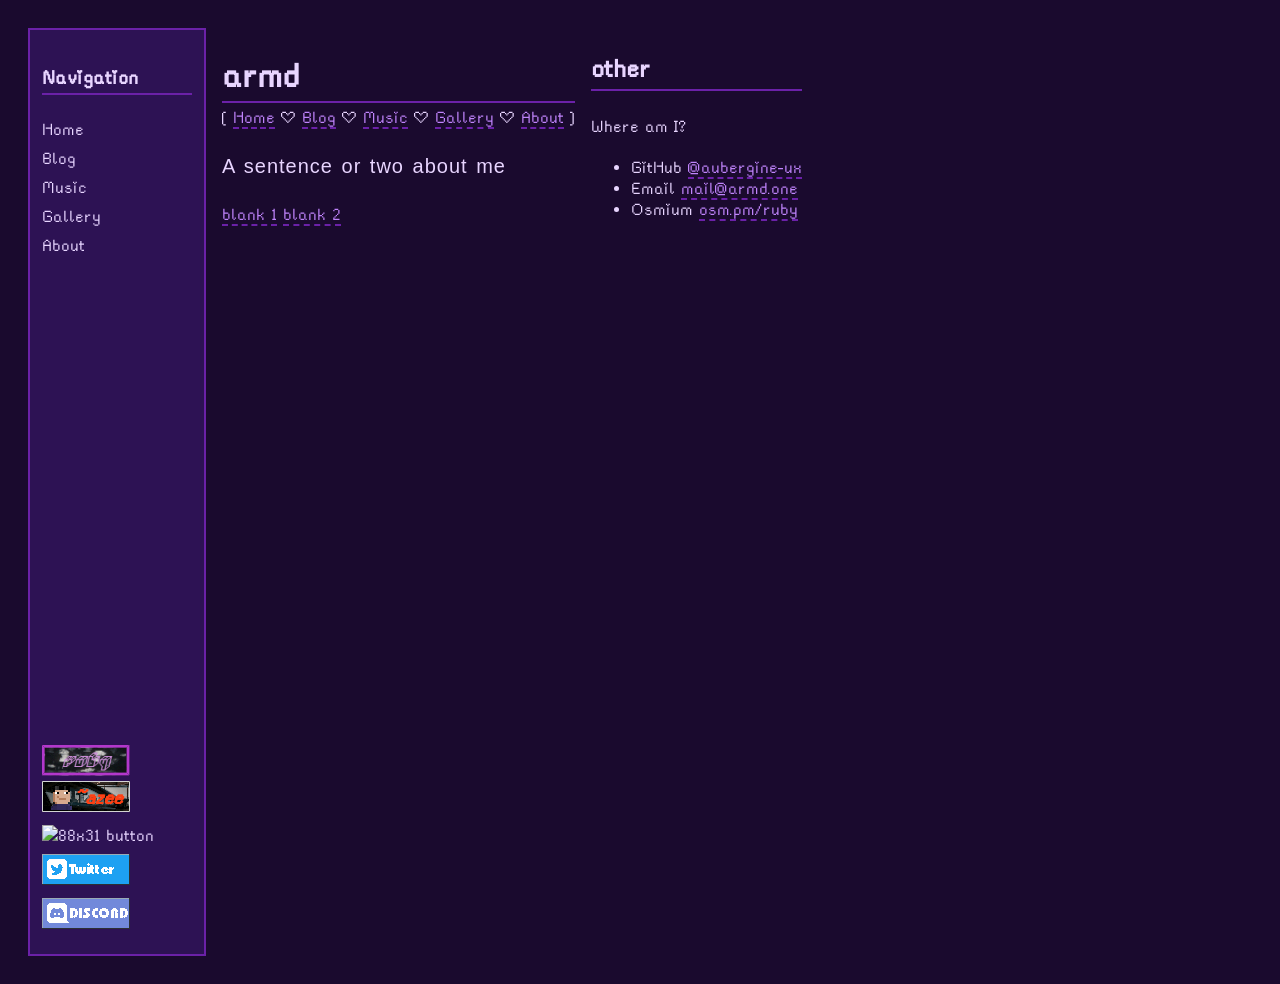
==== aboutme.html @ 273fea21 "RC 26.00.07-8" ====
<!DOCTYPE html>
<html lang="en">
  <head>
    <meta charset="UTF-8">
    <meta http-equiv="X-UA-Compatible" content="IE=edge">
    <title>armd</title>
    <meta name="darkreader-lock">
    <meta name="viewport" content="width=device-width, initial-scale=1.0">
    <link href="/style.css" rel="stylesheet" type="text/css" media="all">
  </head>
  <body>

    <div class="layout">
        <div class="sidebar">
          <h3>Navigation</h3>
          <a href="index.html">Home</a>
          <a href="blog.html">Blog</a>
          <a href="music.html">Music</a>
          <a href="gallery.html">Gallery</a>
          <a href="aboutme.html">About</a>
          <div style="margin-top: auto;">
            <img src="images/ruby-button.gif" width="88" height="31" alt="88x31 button">
            <a href="https://azee.sh/"><img src="images/azee-badge.gif" width="88" height="31" alt="88x31 button"></a>
            <a href="https://pandaptable.moe"><img src="https://pandaptable.moe/buttons/button.avif" width="88" height="31" alt="88x31 button"></a>
            <a href="https://x.com/4evrArmd" target="_blank">
              <img src="images/buttons/twitter.gif" width="88" height="31">
            </a>
            <a href="https://discord.com/users/rbi90" target="_blank">
              <img src="images/buttons/discord.gif" width="88" height="31">
            </a>
          </div>
        </div>

     
      <div class="intro">
        <h1>armd</h1>
        <p class="subtitle">
          [ <a href="index.html">Home</a> ·
          <a href="blog.html">Blog</a> ·
          <a href="music.html">Music</a> ·
          <a href="gallery.html">Gallery</a> ·
          <a href="aboutme.html">About</a> ]
        </p>
        <p style="font-family: 'Arial', sans-serif; letter-spacing: 0.05em; line-height: 1.8; word-spacing: 0.1em;">
          A sentence or two about me
        </p>
        <p class="links">
          <a href="/blank1">blank 1</a>
          <a href="/blank2">blank 2</a>
        </p>
      </div>

        <!-- Elsewhere -->
    <section>
      <h2>other</h2>
      <p class="section-desc">Where am I?</p>
      <ul class="elsewhere">
        <li>
          <span class="label">GitHub</span>
          <a href="https://github.com">@aubergine-ux</a>
        </li>
        <li>
          <span class="label">Email</span>
          <a href="mailto:mail@armd.one">mail@armd.one</a>
        </li>
        <li>
          <span class="label">Osmium</span>
          <a href="https://osm.pm/ruby">osm.pm/ruby</a>
        </li>
      </ul>
    </section>


    </div>
  </body>
</html>
---- style.css ----
@font-face {
  font-family: "rainyhearts";
  src: url("fonts/rainyhearts.ttf") format("truetype");
  font-display: swap;
}

.film {
  border-bottom: 1px solid #6b21a8;
  padding: 8px 0;
  margin-bottom: 8px;
}
.film a {
  font-weight: bold;
  text-decoration: none;
}

a {
  color: #c084fc;
  text-decoration: none;
  border-bottom: 2px dashed #6b21a8;
}

a:hover {
  color: #e8d5ff;
}

.panel {
  background: #2d1254;
  border: 2px solid #6b21a8;
  padding: 16px;
  margin-bottom: 16px;
}

nav {
  background: #2d1254;
  padding: 0px 16px;
  margin-bottom: 16px;
  border: 2px solid #6b21a8;
}

nav a {
  color: #e8d5ff;
  text-decoration: none;
  border-bottom: none;
  font-weight: bold;
  margin-right: 16px;
}

nav a:hover {
  color: #c084fc;
}

h1 {
  margin-bottom: 4px;
}

p {
  margin-top: 0;
}

hr {
  border: none;
  border-top: 3px dashed #6b21a8;
  height: 2px;
  background: linear-gradient(to right, transparent, #6b21a8, transparent);
  margin: 24px 0;
  position: relative;
}

hr::after {
  content: '✦';
  position: absolute;
  left: 50%;
  top: 50%;
  transform: translate(-50%, -50%);
  background: #1a0a2e;
  color: #c084fc;
  padding: 0 8px;
  font-size: 12px;
}

.buttons {
  display: flex;
  flex-wrap: wrap;
  gap: 4px;
}

.header {
  display: flex;
  align-items: center;
  gap: 16px;
}

body {
  background-color: #1a0a2e;
  color: #e8d5ff;
  font-family: "rainyhearts", sans-serif;
  font-size: 20px;
  padding: 20px;
}

.sidebar {
  display: flex;
  flex-direction: column;
}

.discord-btn {
  margin-top: auto;
}

.song {
  display: flex;
  gap: 16px;
  align-items: center;
}

.gallery {
  display: grid;
  grid-template-columns: repeat(3, 1fr);
  gap: 8px;
}

.gallery img {
  width: 100%;
  height: auto;
  object-fit: cover;
  border: 2px solid #6b21a8;
}

.gallery-page {
  background-color: #0d0618;
}

.layout {
  display: flex;
  gap: 16px;
}

.date {
  font-size: 12px;
  color: #a78bca;
  margin-top: 0;
}

.sidebar {
  width: 150px;
  flex-shrink: 0;
  background: #2d1254;
  border: 2px solid #6b21a8;
  padding: 12px;
}

.sidebar a {
  display: block;
  color: #e8d5ff;
  margin-bottom: 8px;
  border-bottom: none;
}

.sidebar a:hover {
  color: #c084fc;
}

.sidebar {
  position: sticky;
  top: 0;
  height: 100vh;
  overflow-y: auto;
  align-self: flex-start;
}

.main {
  flex: 1;
}

h1, h2, h3 {
  border-bottom: 2px solid #6b21a8;
  padding-bottom: 4px;
}

.container {
  display: flex;
  flex: 1;
}

.column {
  display: flex;
  flex-direction: column;
  gap: 8px;
  width: 100%;
}

.column img {
  width: 100%;
  height: auto;
  display: block;
  border: 2px solid #6b21a8;
}

@media (max-width: 600px) {
  .layout {
    flex-direction: column;
  }

  .sidebar {
    width: 100%;
    height: auto;
    position: static;
    flex-direction: row;
    flex-wrap: wrap;
  }
}
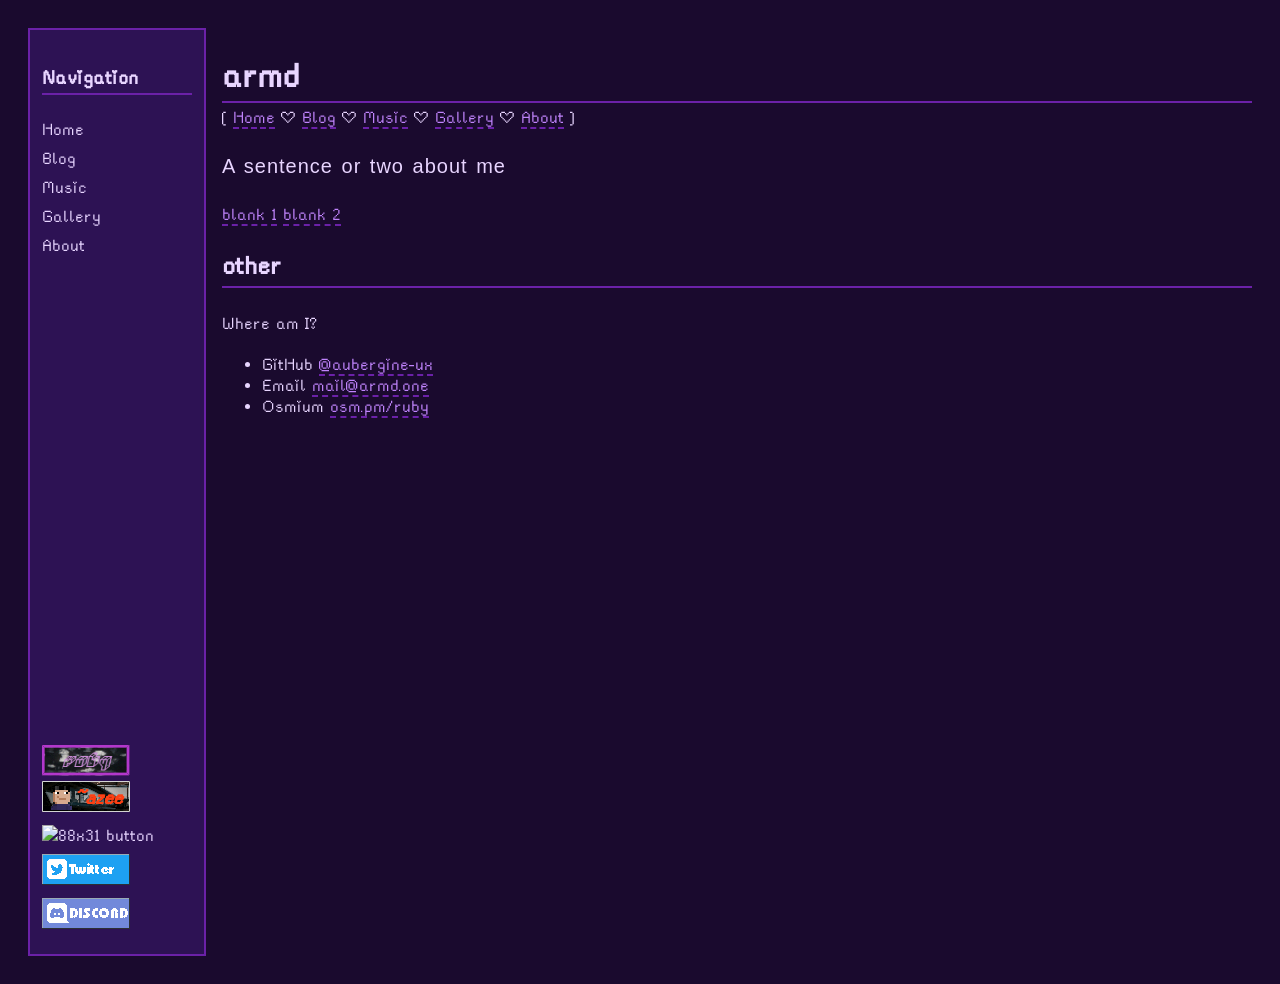
==== commit 1e8952d3: "RC 26.00.08" ====
--- a/aboutme.html
+++ b/aboutme.html
@@ -11,65 +11,64 @@
   <body>
 
     <div class="layout">
-        <div class="sidebar">
-          <h3>Navigation</h3>
-          <a href="index.html">Home</a>
-          <a href="blog.html">Blog</a>
-          <a href="music.html">Music</a>
-          <a href="gallery.html">Gallery</a>
-          <a href="aboutme.html">About</a>
-          <div style="margin-top: auto;">
-            <img src="images/ruby-button.gif" width="88" height="31" alt="88x31 button">
-            <a href="https://azee.sh/"><img src="images/azee-badge.gif" width="88" height="31" alt="88x31 button"></a>
-            <a href="https://pandaptable.moe"><img src="https://pandaptable.moe/buttons/button.avif" width="88" height="31" alt="88x31 button"></a>
-            <a href="https://x.com/4evrArmd" target="_blank">
-              <img src="images/buttons/twitter.gif" width="88" height="31">
-            </a>
-            <a href="https://discord.com/users/rbi90" target="_blank">
-              <img src="images/buttons/discord.gif" width="88" height="31">
-            </a>
-          </div>
+      <div class="sidebar">
+        <h3>Navigation</h3>
+        <a href="index.html">Home</a>
+        <a href="blog.html">Blog</a>
+        <a href="music.html">Music</a>
+        <a href="gallery.html">Gallery</a>
+        <a href="aboutme.html">About</a>
+        <div style="margin-top: auto;">
+          <img src="images/ruby-button.gif" width="88" height="31" alt="88x31 button">
+          <a href="https://azee.sh/"><img src="images/azee-badge.gif" width="88" height="31" alt="88x31 button"></a>
+          <a href="https://pandaptable.moe"><img src="https://pandaptable.moe/buttons/button.avif" width="88" height="31" alt="88x31 button"></a>
+          <a href="https://x.com/4evrArmd" target="_blank">
+            <img src="images/buttons/twitter.gif" width="88" height="31">
+          </a>
+          <a href="https://discord.com/users/rbi90" target="_blank">
+            <img src="images/buttons/discord.gif" width="88" height="31">
+          </a>
+        </div>
+      </div>
+
+      <div class="main">
+        <div class="intro">
+          <h1>armd</h1>
+          <p class="subtitle">
+            [ <a href="index.html">Home</a> ·
+            <a href="blog.html">Blog</a> ·
+            <a href="music.html">Music</a> ·
+            <a href="gallery.html">Gallery</a> ·
+            <a href="aboutme.html">About</a> ]
+          </p>
+          <p style="font-family: 'Arial', sans-serif; letter-spacing: 0.05em; line-height: 1.8; word-spacing: 0.1em;">
+            A sentence or two about me
+          </p>
+          <p class="links">
+            <a href="/blank1">blank 1</a>
+            <a href="/blank2">blank 2</a>
+          </p>
         </div>
 
-     
-      <div class="intro">
-        <h1>armd</h1>
-        <p class="subtitle">
-          [ <a href="index.html">Home</a> ·
-          <a href="blog.html">Blog</a> ·
-          <a href="music.html">Music</a> ·
-          <a href="gallery.html">Gallery</a> ·
-          <a href="aboutme.html">About</a> ]
-        </p>
-        <p style="font-family: 'Arial', sans-serif; letter-spacing: 0.05em; line-height: 1.8; word-spacing: 0.1em;">
-          A sentence or two about me
-        </p>
-        <p class="links">
-          <a href="/blank1">blank 1</a>
-          <a href="/blank2">blank 2</a>
-        </p>
+        <section>
+          <h2>other</h2>
+          <p class="section-desc">Where am I?</p>
+          <ul class="elsewhere">
+            <li>
+              <span class="label">GitHub</span>
+              <a href="https://github.com">@aubergine-ux</a>
+            </li>
+            <li>
+              <span class="label">Email</span>
+              <a href="mailto:mail@armd.one">mail@armd.one</a>
+            </li>
+            <li>
+              <span class="label">Osmium</span>
+              <a href="https://osm.pm/ruby">osm.pm/ruby</a>
+            </li>
+          </ul>
+        </section>
       </div>
-
-        <!-- Elsewhere -->
-    <section>
-      <h2>other</h2>
-      <p class="section-desc">Where am I?</p>
-      <ul class="elsewhere">
-        <li>
-          <span class="label">GitHub</span>
-          <a href="https://github.com">@aubergine-ux</a>
-        </li>
-        <li>
-          <span class="label">Email</span>
-          <a href="mailto:mail@armd.one">mail@armd.one</a>
-        </li>
-        <li>
-          <span class="label">Osmium</span>
-          <a href="https://osm.pm/ruby">osm.pm/ruby</a>
-        </li>
-      </ul>
-    </section>
-
 
     </div>
   </body>
--- a/style.css
+++ b/style.css
@@ -209,4 +209,31 @@
     flex-direction: row;
     flex-wrap: wrap;
   }
+
+  .elsewhere {
+  list-style: none;
+  padding: 0;
+  display: flex;
+  flex-direction: column;
+  gap: 0.4rem;
+}
+
+.elsewhere li {
+  display: flex;
+  gap: 1rem;
+  align-items: baseline;
+}
+
+.label {
+  font-size: 0.8em;
+  color: #a78bca;
+  min-width: 6rem;
+}
+
+.section-desc {
+  font-size: 0.85em;
+  color: #a78bca;
+  margin-bottom: 0.75rem;
+}
+
 }
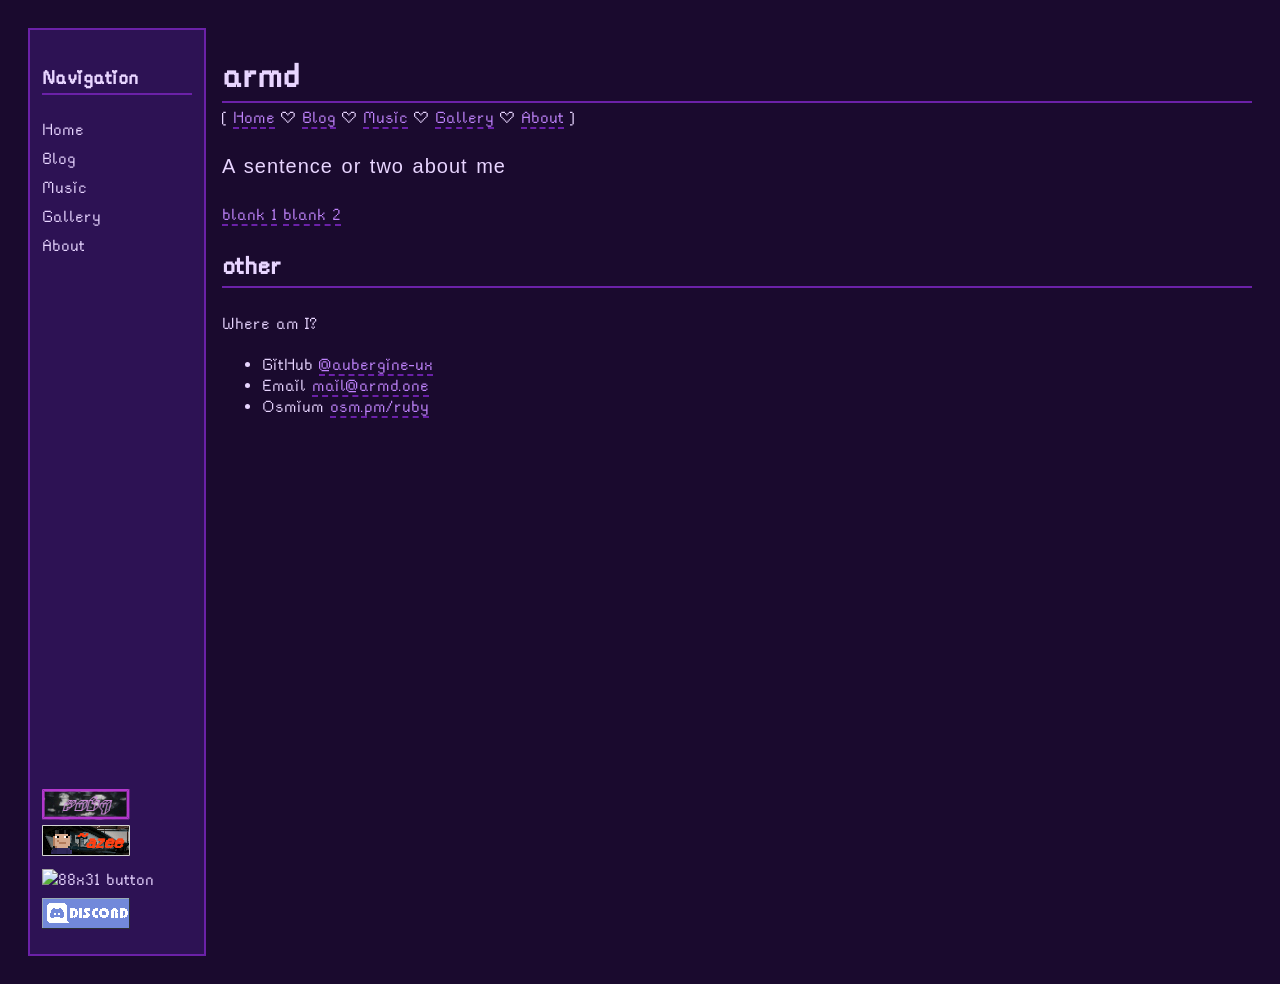
==== commit c02bb230: "RC 26.00.10" ====
--- a/aboutme.html
+++ b/aboutme.html
@@ -6,6 +6,7 @@
     <title>armd</title>
     <meta name="darkreader-lock">
     <meta name="viewport" content="width=device-width, initial-scale=1.0">
+    <link rel="icon" type="image/png" href="/favicon.jpg">
     <link href="/style.css" rel="stylesheet" type="text/css" media="all">
   </head>
   <body>
@@ -22,9 +23,6 @@
           <img src="images/ruby-button.gif" width="88" height="31" alt="88x31 button">
           <a href="https://azee.sh/"><img src="images/azee-badge.gif" width="88" height="31" alt="88x31 button"></a>
           <a href="https://pandaptable.moe"><img src="https://pandaptable.moe/buttons/button.avif" width="88" height="31" alt="88x31 button"></a>
-          <a href="https://x.com/4evrArmd" target="_blank">
-            <img src="images/buttons/twitter.gif" width="88" height="31">
-          </a>
           <a href="https://discord.com/users/rbi90" target="_blank">
             <img src="images/buttons/discord.gif" width="88" height="31">
           </a>
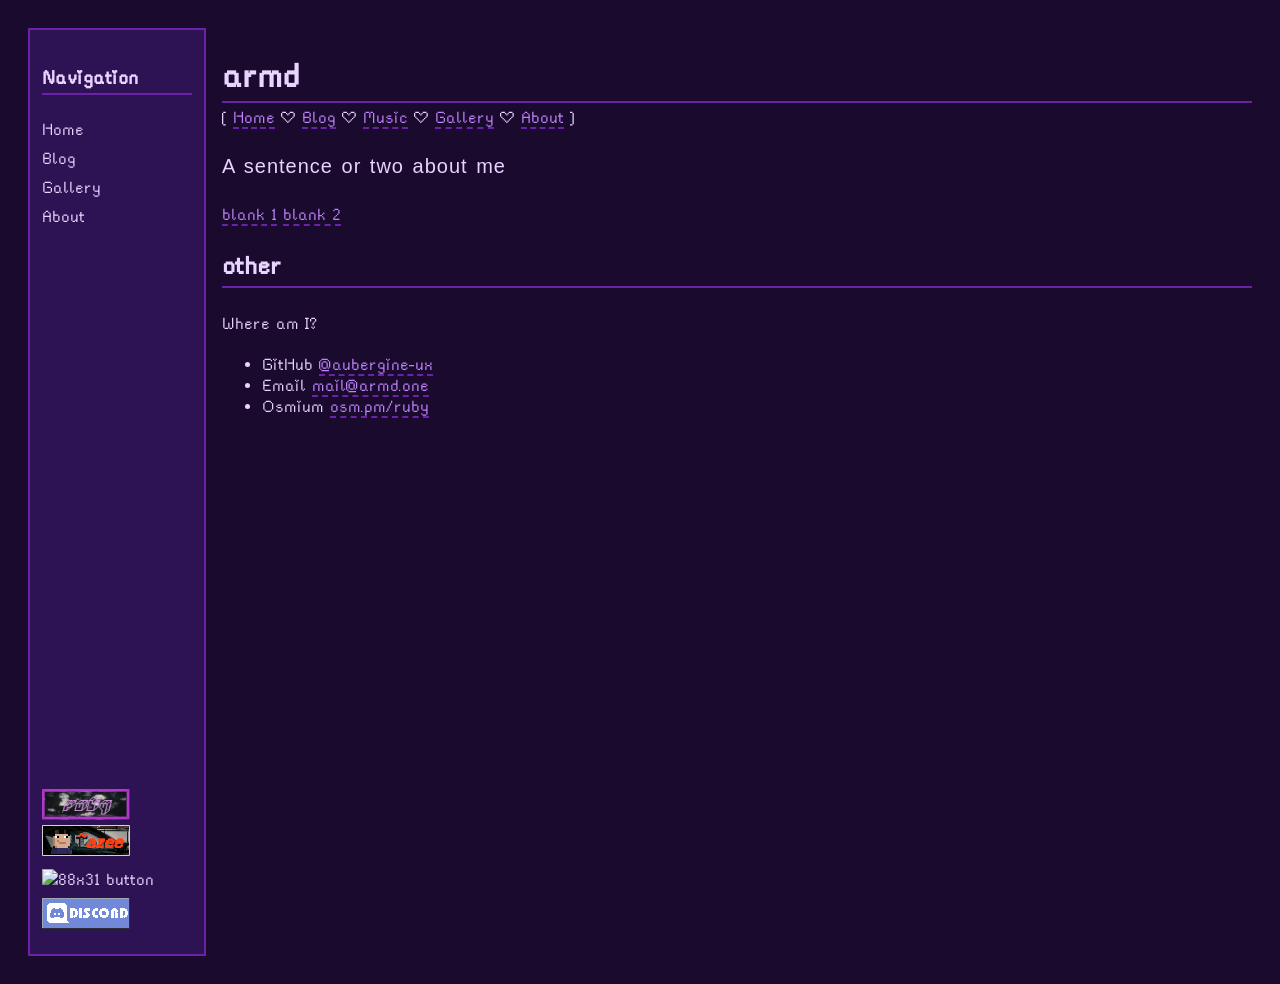
==== commit 08fe073e: "RC 26.00.10" ====
--- a/aboutme.html
+++ b/aboutme.html
@@ -16,7 +16,6 @@
         <h3>Navigation</h3>
         <a href="index.html">Home</a>
         <a href="blog.html">Blog</a>
-        <a href="music.html">Music</a>
         <a href="gallery.html">Gallery</a>
         <a href="aboutme.html">About</a>
         <div style="margin-top: auto;">
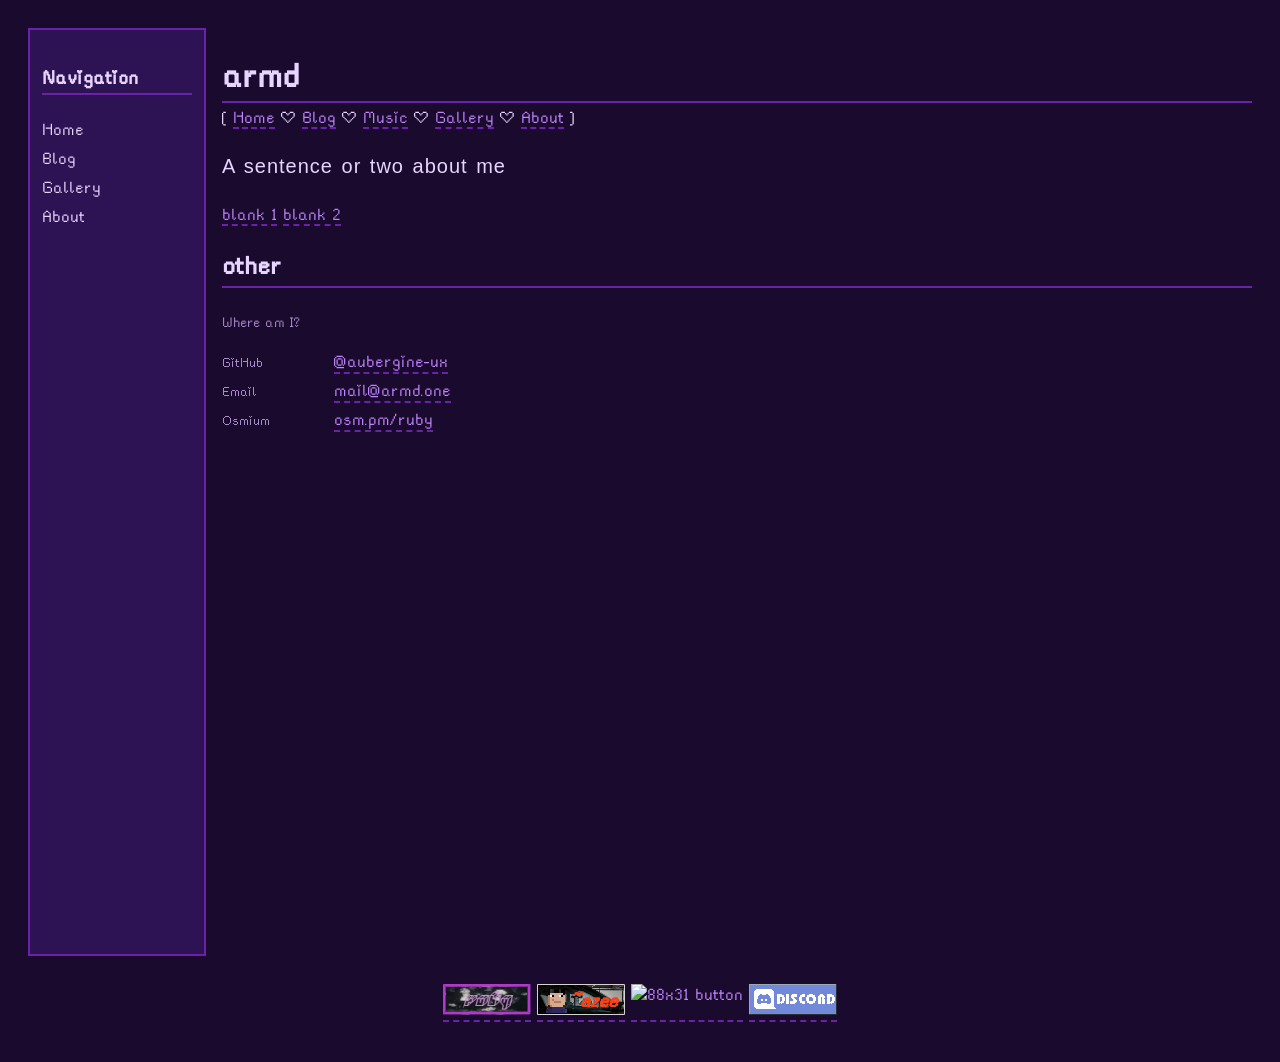
==== commit 0e2a3cb2: "RC 26.00.10-4" ====
--- a/aboutme.html
+++ b/aboutme.html
@@ -18,14 +18,6 @@
         <a href="blog.html">Blog</a>
         <a href="gallery.html">Gallery</a>
         <a href="aboutme.html">About</a>
-        <div style="margin-top: auto;">
-          <img src="images/ruby-button.gif" width="88" height="31" alt="88x31 button">
-          <a href="https://azee.sh/"><img src="images/azee-badge.gif" width="88" height="31" alt="88x31 button"></a>
-          <a href="https://pandaptable.moe"><img src="https://pandaptable.moe/buttons/button.avif" width="88" height="31" alt="88x31 button"></a>
-          <a href="https://discord.com/users/rbi90" target="_blank">
-            <img src="images/buttons/discord.gif" width="88" height="31">
-          </a>
-        </div>
       </div>
 
       <div class="main">
@@ -68,5 +60,15 @@
       </div>
 
     </div>
+
+    <footer class="buttons-footer">
+      <a><img src="images/ruby-button.gif" width="88" height="31" alt="88x31 button"></a>
+          <a href="https://azee.sh/"><img src="images/azee-badge.gif" width="88" height="31" alt="88x31 button"></a>
+          <a href="https://pandaptable.moe"><img src="https://pandaptable.moe/buttons/button.avif" width="88" height="31" alt="88x31 button"></a>
+          <a href="https://discord.com/users/rbi90" target="_blank">
+            <img src="images/buttons/discord.gif" width="88" height="31">
+          </a>
+    </footer>
+    
   </body>
 </html>
--- a/style.css
+++ b/style.css
@@ -197,6 +197,41 @@
   border: 2px solid #6b21a8;
 }
 
+.elsewhere {
+  list-style: none;
+  padding: 0;
+  display: flex;
+  flex-direction: column;
+  gap: 0.4rem;
+}
+
+.elsewhere li {
+  display: flex;
+  gap: 1rem;
+  align-items: baseline;
+}
+
+.label {
+  font-size: 0.8em;
+  color: #a78bca;
+  min-width: 6rem;
+}
+
+.section-desc {
+  font-size: 0.85em;
+  color: #a78bca;
+  margin-bottom: 0.75rem;
+}
+
+.buttons-footer {
+  display: flex;
+  flex-wrap: wrap;
+  gap: 6px;
+  justify-content: center;
+  padding: 12px;
+  margin-top: 1rem;
+}
+
 @media (max-width: 600px) {
   .layout {
     flex-direction: column;
@@ -209,31 +244,4 @@
     flex-direction: row;
     flex-wrap: wrap;
   }
-
-  .elsewhere {
-  list-style: none;
-  padding: 0;
-  display: flex;
-  flex-direction: column;
-  gap: 0.4rem;
-}
-
-.elsewhere li {
-  display: flex;
-  gap: 1rem;
-  align-items: baseline;
-}
-
-.label {
-  font-size: 0.8em;
-  color: #a78bca;
-  min-width: 6rem;
-}
-
-.section-desc {
-  font-size: 0.85em;
-  color: #a78bca;
-  margin-bottom: 0.75rem;
-}
-
 }
